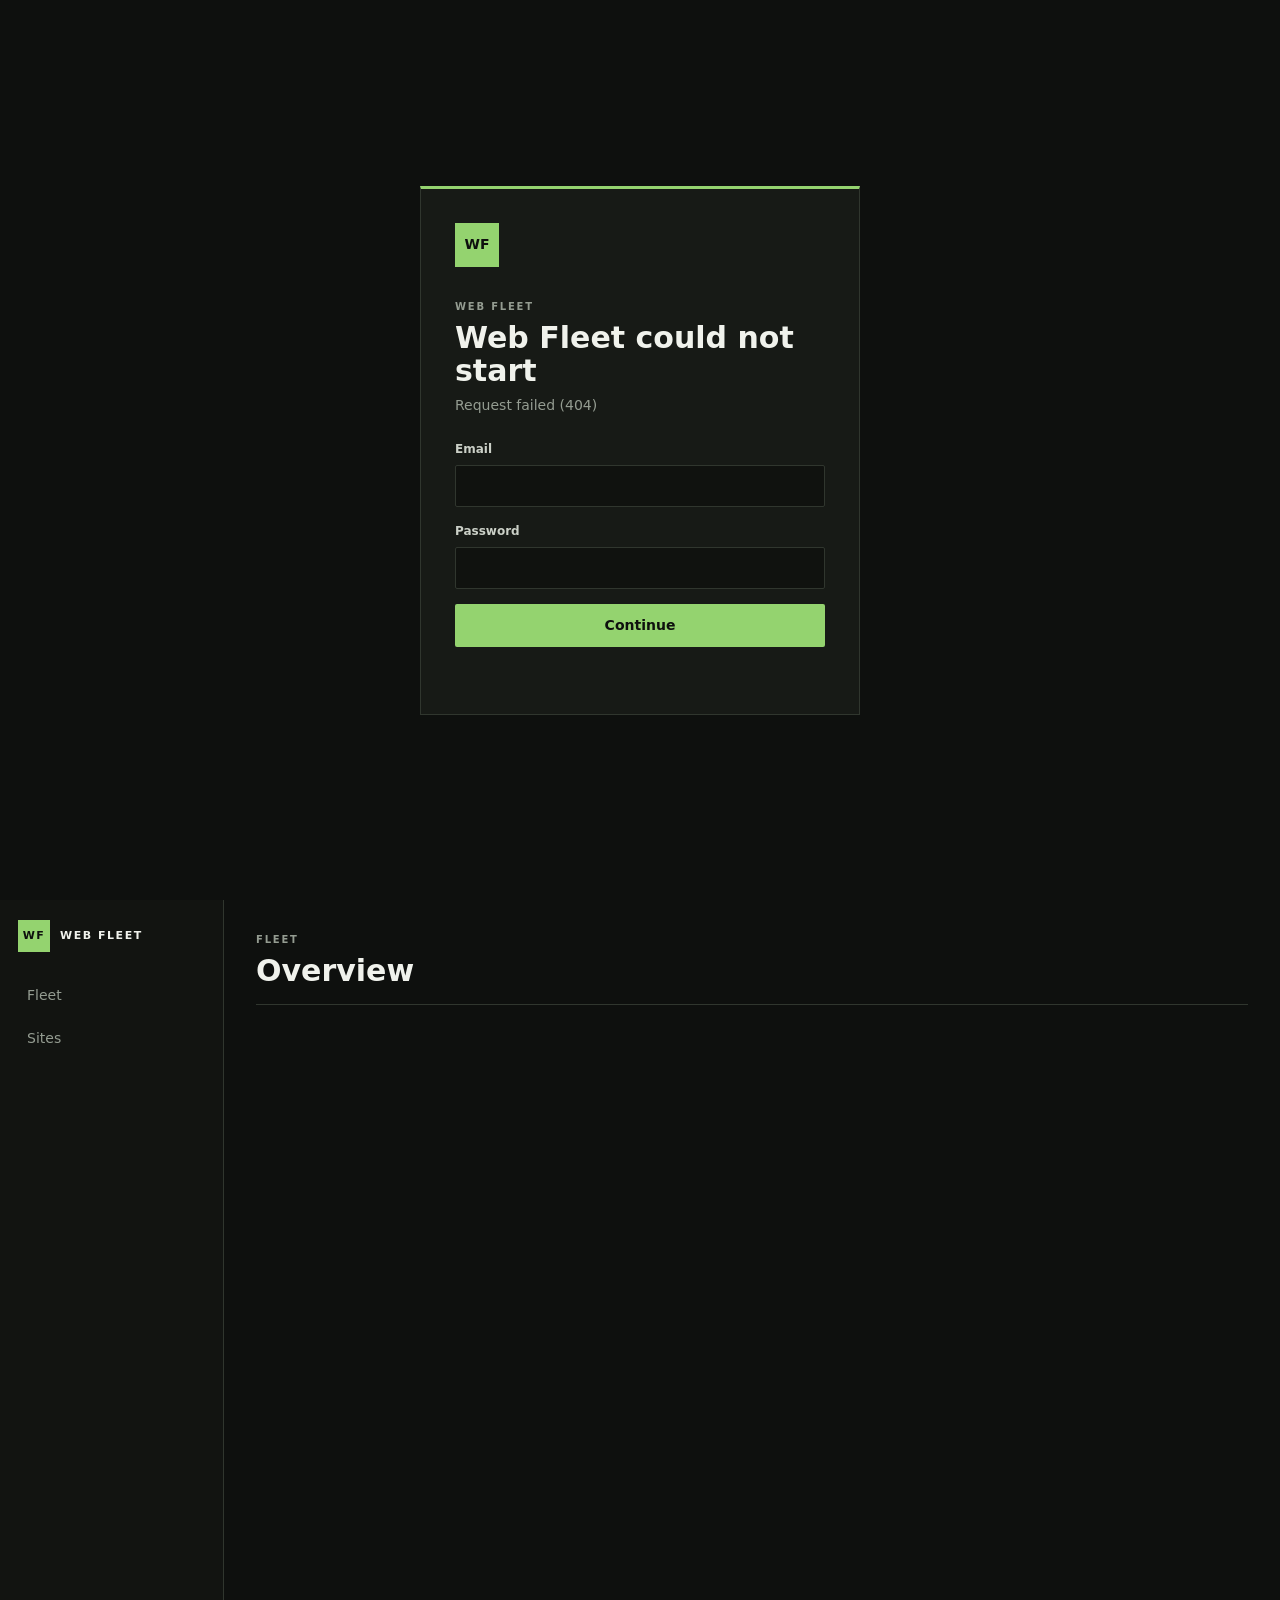
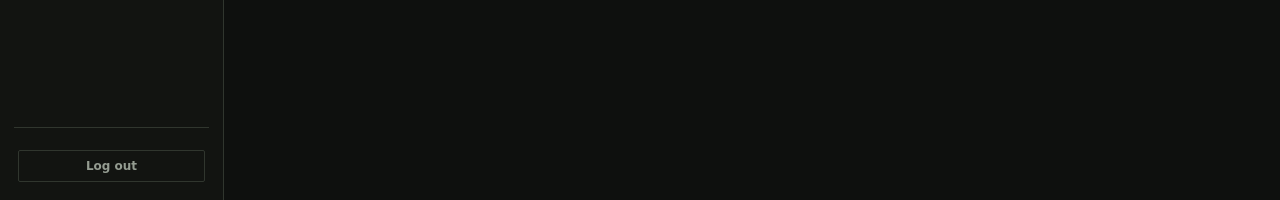
==== public/index.html @ 937bd251 "CP30 Campaign 8: commit regenerated app frontend (a11y pass) from Nift output" ====
<!doctype html>
<html lang="en">
	<head>
		<meta charset="utf-8">
		<meta name="viewport" content="width=device-width,initial-scale=1">
		<meta name="color-scheme" content="dark">
		<title>Web Fleet</title>
		<link rel="stylesheet" href="assets/css/style.css">
		<script src="assets/js/database-setup-state.js"></script>
		<script defer src="assets/js/script.js"></script>
	</head>
	<body>
<div id="app">
  <main class="auth-stage" id="auth-stage">
    <section class="auth-panel"><div class="brand-mark">WF</div><span class="eyebrow">WEB FLEET</span><h1 id="auth-title">Loading…</h1><p id="auth-copy">Checking local installation state.</p>
<div id="database-setup" hidden>
  <fieldset class="database-choice"><legend>Database</legend><label><input type="radio" name="database" value="sqlite" checked> <span><strong>SQLite</strong><small>Simplest self-hosted setup. No database server required.</small></span></label><label><input type="radio" name="database" value="postgres"> <span><strong>PostgreSQL</strong><small>Use an existing PostgreSQL database.</small></span></label></fieldset>
  <div id="postgres-setup" hidden><label>PostgreSQL URL<input id="postgres-url" type="password" autocomplete="off" placeholder="postgres://webfleet:password@db:5432/webfleet"></label><button id="postgres-apply" type="button" disabled>Test and use PostgreSQL</button></div>
  <div id="database-result" class="restart-notice" hidden></div>
</div>
<form id="auth-form" hidden><label>Email<input id="email" type="email" autocomplete="username" required></label><label>Password<input id="password" type="password" autocomplete="current-password" minlength="7" required></label><button type="submit" id="auth-submit">Continue</button><p class="form-error" id="auth-error" role="alert"></p></form></section>
  </main>
  <div id="dashboard" class="dashboard" hidden>
    <button id="mobile-nav" class="mobile-nav" aria-expanded="false" aria-controls="primary-rail">Menu</button><aside class="rail" id="primary-rail">
      <a class="brand" href="#/fleet"><span class="brand-mark small">WF</span><span>WEB FLEET</span></a>
      <nav><a href="#/fleet" data-nav="fleet">Fleet</a><a href="#/sites" data-nav="sites">Sites</a></nav>
      <div class="rail-foot"><span id="user-email"></span><button class="text-button" id="logout">Log out</button></div>
    </aside>
    <main class="workspace" id="workspace" tabindex="-1">
      <header class="workspace-head"><div><span class="eyebrow" id="view-kicker">FLEET</span><h1 id="view-title">Overview</h1></div><div class="head-actions" id="head-actions"></div></header>
      <div id="flash" class="flash" role="status" aria-live="polite" hidden></div>
      <section id="view"></section>
    </main>
  </div>
  <dialog id="site-dialog"><form method="dialog" id="site-form" class="dialog-form"><div class="dialog-head"><div><span class="eyebrow">SITE</span><h2>Add website</h2></div><button value="cancel" class="icon-button" aria-label="Close">×</button></div><label>Name<input id="site-name" required maxlength="120"></label><label>Primary URL<input id="site-url" type="url" placeholder="https://example.com" required></label><label>Group<select id="site-group"><option value="0">No group</option></select></label><div class="dialog-actions"><button type="button" class="secondary" id="new-group">New group</button><button type="submit">Save website</button></div><p class="form-error" id="site-error"></p></form></dialog>
  <dialog id="group-dialog"><form method="dialog" id="group-form" class="dialog-form compact"><div class="dialog-head"><div><span class="eyebrow">GROUP</span><h2>Create group</h2></div><button value="cancel" class="icon-button" aria-label="Close">×</button></div><label>Name<input id="group-name" required maxlength="80"></label><div class="dialog-actions"><button type="submit">Create group</button></div><p class="form-error" id="group-error"></p></form></dialog>
</div>
	</body>
</html>
---- public/assets/css/style.css ----
:root{color-scheme:dark;--bg:#0e100e;--rail:#121411;--panel:#171a16;--panel2:#1c201b;--panel3:#232821;--line:#30362e;--line2:#424a3f;--text:#f0f2ec;--muted:#949c91;--accent:#94d36f;--accent-dim:#25341f;--warn:#d7b96b;--bad:#d77a6f;--good:#91ca72}*{box-sizing:border-box}html,body{min-height:100%}body{margin:0;background:var(--bg);color:var(--text);font:14px/1.5 Inter,ui-sans-serif,system-ui,sans-serif}button,input,select{font:inherit}.auth-stage{min-height:100vh;display:grid;place-items:center;padding:24px;background:#0e100e}.auth-panel{width:min(440px,100%);border:1px solid var(--line);border-top:3px solid var(--accent);background:var(--panel);padding:34px}.brand-mark{width:44px;height:44px;display:grid;place-items:center;background:var(--accent);color:#0e100e;font-weight:900;margin-bottom:28px}.brand-mark.small{width:32px;height:32px;margin:0;font-size:11px}.eyebrow{font-size:10px;letter-spacing:.18em;color:var(--muted);font-weight:700}h1,h2,h3,p{margin-top:0}h1{font-size:30px;line-height:1.1;margin:5px 0 8px}h2{font-size:19px;margin:4px 0}.auth-panel>p{color:var(--muted);margin-bottom:24px}.auth-panel form,.dialog-form{display:grid;gap:15px}label{display:grid;gap:7px;color:#cbd0c7;font-size:12px;font-weight:600}input,select{width:100%;background:#10120f;color:var(--text);border:1px solid var(--line);padding:11px 12px;outline:none;border-radius:2px}input:focus,select:focus{border-color:var(--accent)}button{border:0;background:var(--accent);color:#0e100e;font-weight:800;padding:11px 14px;cursor:pointer;border-radius:2px}button:hover{filter:brightness(1.05)}.secondary,.text-button,.icon-button{background:transparent;color:var(--text);border:1px solid var(--line)}.text-button{padding:6px 8px;color:var(--muted)}.icon-button{padding:5px 10px;font-size:20px}.form-error{min-height:18px;color:var(--bad);font-size:12px;margin:0}.dashboard{min-height:100vh;display:grid;grid-template-columns:224px minmax(0,1fr)}.rail{position:sticky;top:0;height:100vh;background:var(--rail);border-right:1px solid var(--line);padding:18px 14px;display:flex;flex-direction:column}.brand{display:flex;align-items:center;gap:10px;color:var(--text);text-decoration:none;font-size:11px;font-weight:900;letter-spacing:.14em;padding:2px 4px 24px}.rail nav{display:grid;gap:4px}.rail nav a{color:var(--muted);text-decoration:none;padding:9px 11px;border-left:2px solid transparent}.rail nav a:hover{background:var(--panel);color:var(--text)}.rail nav a.active{background:var(--panel2);color:var(--text);border-left-color:var(--accent)}.rail-foot{margin-top:auto;padding:14px 4px 0;border-top:1px solid var(--line);display:grid;gap:8px;color:var(--muted);font-size:12px}.workspace{min-width:0;padding:28px 32px 56px}.workspace-head{display:flex;justify-content:space-between;align-items:end;gap:16px;margin-bottom:22px;padding-bottom:17px;border-bottom:1px solid var(--line)}.workspace-head h1{margin-bottom:0}.head-actions{display:flex;gap:8px;align-items:center}.flash{margin:-6px 0 18px;padding:10px 12px;border:1px solid var(--line);background:var(--panel2);color:var(--muted)}.metric-strip{display:grid;grid-template-columns:repeat(4,minmax(0,1fr));border:1px solid var(--line);background:var(--line);gap:1px}.metric{background:var(--panel);padding:18px}.metric span{display:block;color:var(--muted);font-size:11px;text-transform:uppercase;letter-spacing:.08em}.metric strong{display:block;font:650 28px/1.2 ui-monospace,SFMono-Regular,monospace;margin:7px 0 2px}.metric small{color:var(--muted)}.section{margin-top:22px;border:1px solid var(--line);background:var(--panel)}.section-head{padding:15px 17px;border-bottom:1px solid var(--line);display:flex;justify-content:space-between;align-items:center;gap:12px}.section-head h2{margin:0;font-size:15px}.empty{padding:48px 20px;text-align:center;color:var(--muted)}.filters{display:grid;grid-template-columns:minmax(180px,1fr) 220px auto;gap:8px;margin-bottom:14px}.site-table{width:100%;border-collapse:collapse}.site-table th,.site-table td{text-align:left;padding:12px 14px;border-bottom:1px solid var(--line);vertical-align:middle}.site-table th{color:var(--muted);font-size:10px;letter-spacing:.1em;text-transform:uppercase;background:#141713}.site-table tr:last-child td{border-bottom:0}.site-table a{color:var(--text);font-weight:700;text-decoration:none}.site-table a:hover{color:var(--accent)}.muted{color:var(--muted)}.chip{display:inline-flex;align-items:center;border:1px solid var(--line);padding:3px 7px;font-size:11px;color:var(--muted);background:var(--panel2)}.pagination{display:flex;justify-content:space-between;align-items:center;gap:12px;padding:12px 14px;border-top:1px solid var(--line);color:var(--muted)}.page-jump{display:flex;align-items:center;gap:7px}.page-jump input{width:64px;padding:7px}.page-buttons{display:flex;gap:6px}.page-buttons button{padding:8px 10px}.page-buttons button:disabled{opacity:.35;cursor:not-allowed}.detail-grid{display:grid;grid-template-columns:minmax(0,1.5fr) minmax(280px,.7fr);gap:18px}.fact-list{display:grid}.fact{display:grid;grid-template-columns:150px 1fr;gap:18px;padding:11px 0;border-bottom:1px solid var(--line)}.fact:last-child{border-bottom:0}.fact span:first-child{color:var(--muted)}dialog{width:min(560px,calc(100% - 32px));border:1px solid var(--line2);background:var(--panel);color:var(--text);padding:0}dialog::backdrop{background:#060706cc}.dialog-form{padding:22px}.dialog-form.compact{width:min(440px,100%)}.dialog-head{display:flex;justify-content:space-between;align-items:start}.dialog-actions{display:flex;justify-content:flex-end;gap:8px}.status-placeholder{color:var(--muted);font-style:italic}.group-cards{display:grid;grid-template-columns:repeat(auto-fill,minmax(180px,1fr));gap:8px;padding:14px}.group-card{border:1px solid var(--line);background:var(--panel2);padding:14px}.group-card strong{display:block}.group-card span{color:var(--muted);font-size:12px}@media(max-width:850px){.dashboard{grid-template-columns:1fr}.rail{position:static;height:auto;border-right:0;border-bottom:1px solid var(--line);flex-direction:row;align-items:center;gap:10px}.brand{padding:0;margin-right:auto}.rail nav{display:flex}.rail-foot{margin:0;padding:0;border:0;display:flex;align-items:center}.workspace{padding:22px 18px 44px}.metric-strip{grid-template-columns:repeat(2,1fr)}.detail-grid{grid-template-columns:1fr}}@media(max-width:560px){.rail{align-items:flex-start;flex-wrap:wrap}.rail-foot{width:100%;justify-content:space-between}.workspace-head{align-items:flex-start;flex-direction:column}.filters{grid-template-columns:1fr}.metric-strip{grid-template-columns:1fr}.site-table th:nth-child(3),.site-table td:nth-child(3){display:none}.pagination{align-items:flex-start;flex-direction:column}.fact{grid-template-columns:1fr;gap:3px}}
.health-healthy{color:var(--good);border-color:#48623e}.health-degraded,.health-warning{color:var(--warn);border-color:#665936}.health-down{color:var(--bad);border-color:#6a3d37}.health-unknown{color:var(--muted)}

/* CP10 fleet/crawl surfaces */
.fleet-columns{display:grid;grid-template-columns:minmax(0,1.05fr) minmax(0,.95fr);gap:14px;margin-bottom:14px}.regression-list{display:grid}.regression-row{display:flex;align-items:center;justify-content:space-between;gap:18px;padding:13px 16px;border-top:1px solid var(--border);color:var(--text);text-decoration:none}.regression-row:first-child{border-top:0}.regression-row:hover{background:var(--surface-hover)}.regression-row>span:first-child{min-width:0}.regression-row strong,.regression-row small{display:block}.regression-row small{margin-top:3px;color:var(--muted);overflow:hidden;text-overflow:ellipsis}.regression-row>span:last-child{white-space:nowrap;color:var(--muted);font-size:.84rem}.regression-row b{color:var(--text)}.section-body{padding:16px}.section-body.compact{padding-top:0;padding-bottom:0}.crawl-summary{display:grid;grid-template-columns:repeat(4,minmax(0,1fr));border-bottom:1px solid var(--border)}.crawl-summary>div{padding:16px;border-right:1px solid var(--border)}.crawl-summary>div:last-child{border-right:0}.crawl-summary strong,.crawl-summary span{display:block}.crawl-summary strong{font-size:1.45rem}.crawl-summary span{margin-top:3px;color:var(--muted);font-size:.76rem;text-transform:uppercase;letter-spacing:.08em}.broken-list{padding:0 16px}.crawl-meta{padding:11px 16px;border-top:1px solid var(--border);color:var(--muted);font-size:.8rem}.inline-empty{border-top:0}
@media(max-width:900px){.fleet-columns{grid-template-columns:1fr}.crawl-summary{grid-template-columns:repeat(2,minmax(0,1fr))}.crawl-summary>div:nth-child(2){border-right:0}.crawl-summary>div:nth-child(-n+2){border-bottom:1px solid var(--border)}}

.inline-toggle{display:inline-flex;align-items:center;gap:.45rem;font-size:.8rem;color:var(--muted)}.inline-toggle input{width:auto}.section-head>div{display:flex;align-items:center;gap:.65rem;flex-wrap:wrap}

.database-choice{border:1px solid var(--line);padding:1rem;margin:1rem 0}.database-choice label{display:flex;gap:.7rem;padding:.7rem 0}.database-choice small{display:block;color:var(--muted);margin-top:.2rem}.database-choice input{width:auto}.restart-notice{border:2px solid var(--accent);padding:1rem;margin-top:1rem}.restart-notice strong,.restart-notice span{display:block}.restart-notice span{margin-top:.45rem;color:var(--muted)}
#postgres-apply:disabled,#postgres-apply:disabled:hover,#postgres-apply:disabled:focus{opacity:.38;cursor:not-allowed;background:var(--surface-2);border-color:var(--line);color:var(--muted);transform:none}
#postgres-apply:not(:disabled):hover{opacity:1}

.mobile-nav{display:none;position:fixed;z-index:30;top:.7rem;left:.7rem}.workspace{min-width:0;overflow-x:hidden}.site-table{overflow-x:auto}
@media(max-width:799px){.mobile-nav{display:block}.rail{position:fixed;inset:0;z-index:25;width:100%;transform:translateX(-105%);transition:transform .16s ease}.rail.mobile-open{transform:none}.workspace{margin-left:0;padding-top:4rem}.metric-strip,.fleet-columns{grid-template-columns:1fr!important}.filter-row{display:grid;grid-template-columns:1fr}.section{max-width:100%}}
:focus-visible{outline:2px solid var(--accent);outline-offset:3px}
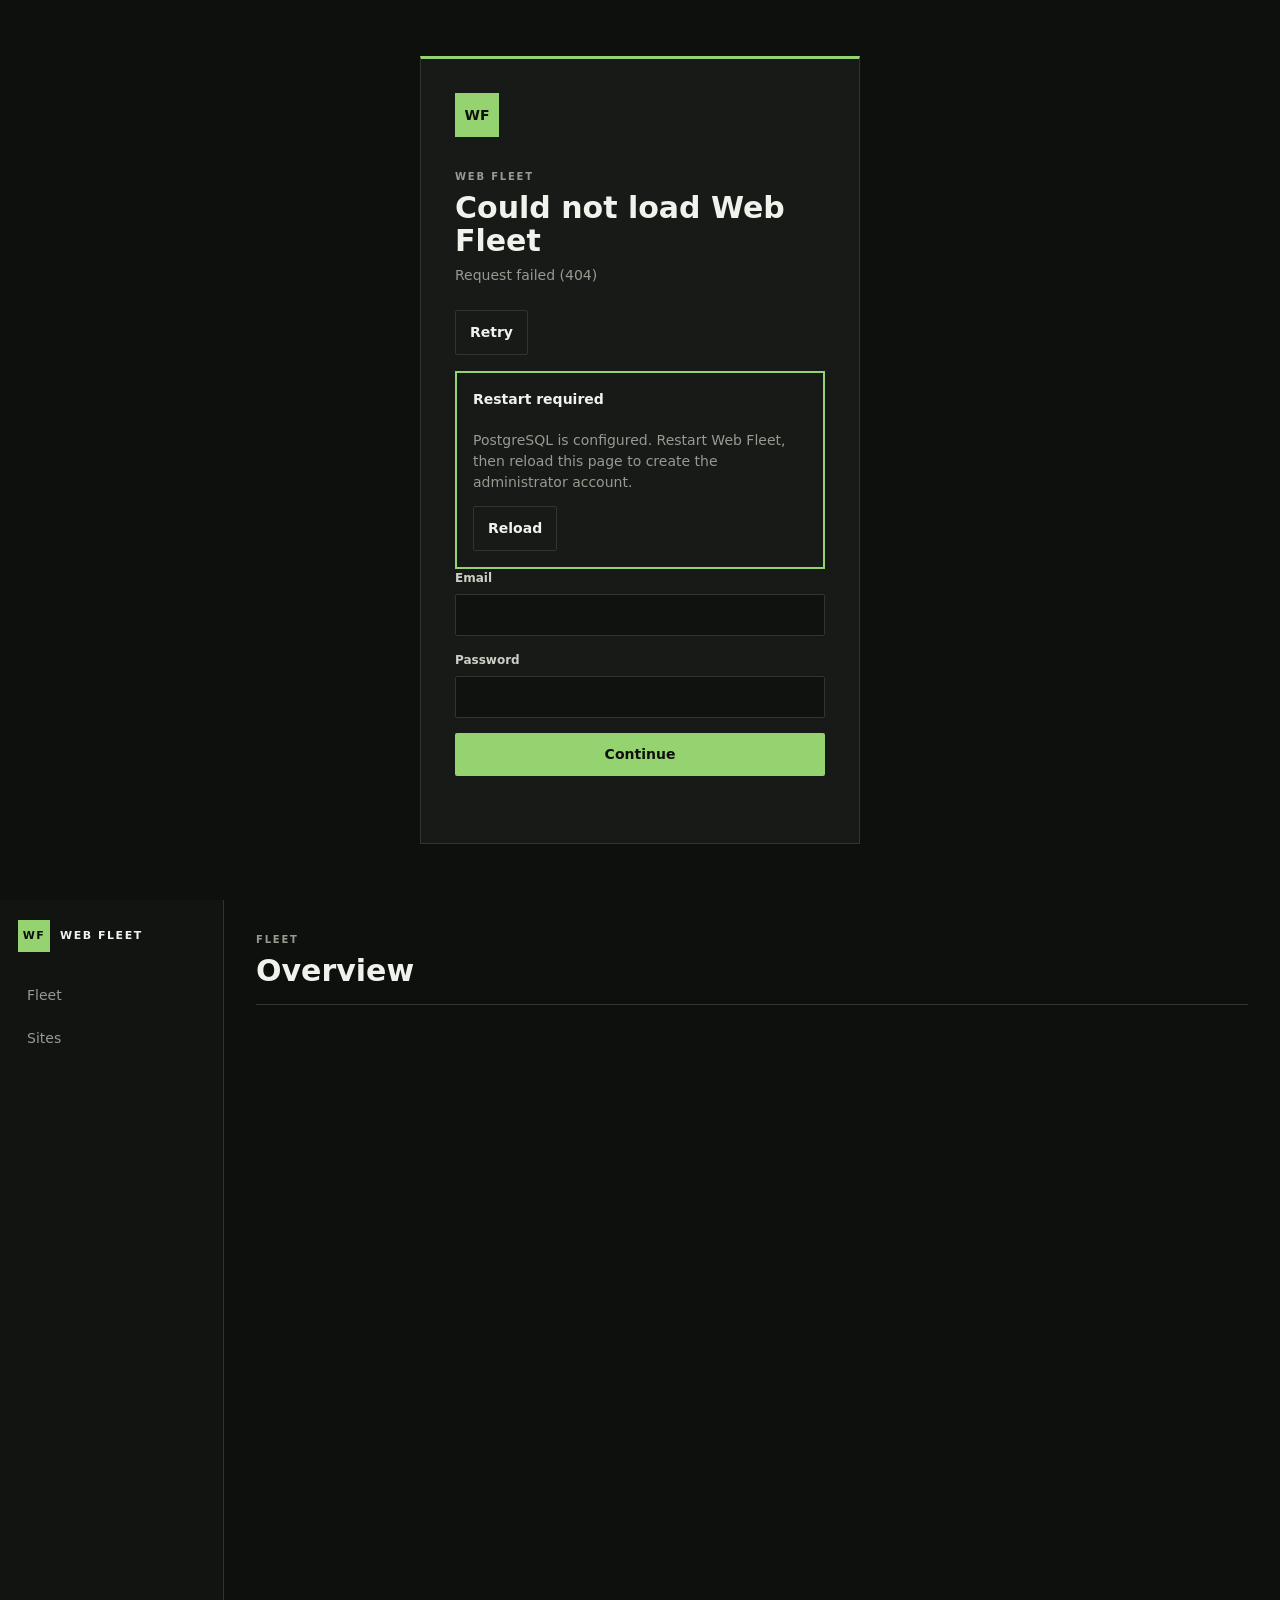
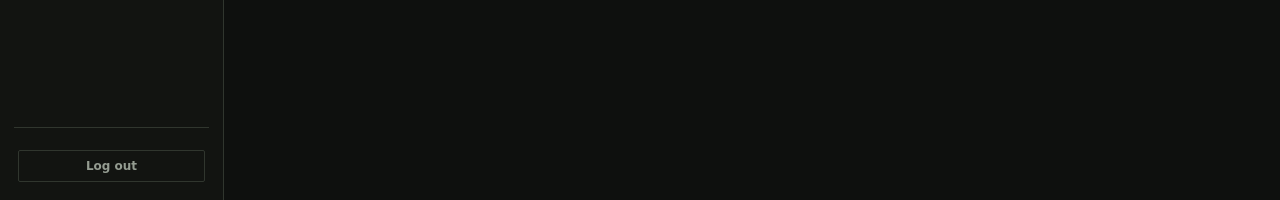
==== commit 6a38b232: "CP30 first-run/auth rebuild (owner dogfood): two-stage setup flow (database -> administrator), autom" ====
--- a/public/index.html
+++ b/public/index.html
@@ -13,12 +13,15 @@
 <div id="app">
   <main class="auth-stage" id="auth-stage">
     <section class="auth-panel"><div class="brand-mark">WF</div><span class="eyebrow">WEB FLEET</span><h1 id="auth-title">Loading…</h1><p id="auth-copy">Checking local installation state.</p>
-<div id="database-setup" hidden>
-  <fieldset class="database-choice"><legend>Database</legend><label><input type="radio" name="database" value="sqlite" checked> <span><strong>SQLite</strong><small>Simplest self-hosted setup. No database server required.</small></span></label><label><input type="radio" name="database" value="postgres"> <span><strong>PostgreSQL</strong><small>Use an existing PostgreSQL database.</small></span></label></fieldset>
-  <div id="postgres-setup" hidden><label>PostgreSQL URL<input id="postgres-url" type="password" autocomplete="off" placeholder="postgres://webfleet:password@db:5432/webfleet"></label><button id="postgres-apply" type="button" disabled>Test and use PostgreSQL</button></div>
-  <div id="database-result" class="restart-notice" hidden></div>
-</div>
-<form id="auth-form" hidden><label>Email<input id="email" type="email" autocomplete="username" required></label><label>Password<input id="password" type="password" autocomplete="current-password" minlength="7" required></label><button type="submit" id="auth-submit">Continue</button><p class="form-error" id="auth-error" role="alert"></p></form></section>
+    <div id="boot-error" class="boot-error" hidden><button type="button" class="secondary" id="boot-retry">Retry</button></div>
+    <div id="database-stage" hidden>
+      <fieldset class="database-choice"><legend>Choose your database</legend><label class="db-option"><input type="radio" name="database" value="sqlite" checked> <span><strong>SQLite</strong><small>Simplest self-hosted setup. No database server required.</small></span></label><label class="db-option"><input type="radio" name="database" value="postgres"> <span><strong>PostgreSQL</strong><small>Use an existing PostgreSQL database.</small></span></label></fieldset>
+      <div id="postgres-setup" hidden><label>PostgreSQL URL<input id="postgres-url" type="password" autocomplete="off" placeholder="postgres://webfleet:password@db:5432/webfleet"></label></div>
+      <div class="db-actions"><button type="button" id="db-action">Continue</button></div>
+      <p class="form-error" id="db-error" role="alert"></p>
+    </div>
+    <div id="restart-stage" class="restart-notice" hidden><strong>Restart required</strong><span>PostgreSQL is configured. Restart Web Fleet, then reload this page to create the administrator account.</span><button type="button" class="secondary" id="db-reload">Reload</button></div>
+    <form id="auth-form" hidden><label>Email<input id="email" type="email" autocomplete="username" required></label><label>Password<input id="password" type="password" autocomplete="current-password" minlength="7" required></label><button type="submit" id="auth-submit">Continue</button><p class="form-error" id="auth-error" role="alert"></p></form></section>
   </main>
   <div id="dashboard" class="dashboard" hidden>
     <button id="mobile-nav" class="mobile-nav" aria-expanded="false" aria-controls="primary-rail">Menu</button><aside class="rail" id="primary-rail">
--- a/public/assets/css/style.css
+++ b/public/assets/css/style.css
@@ -14,3 +14,4 @@
 .mobile-nav{display:none;position:fixed;z-index:30;top:.7rem;left:.7rem}.workspace{min-width:0;overflow-x:hidden}.site-table{overflow-x:auto}
 @media(max-width:799px){.mobile-nav{display:block}.rail{position:fixed;inset:0;z-index:25;width:100%;transform:translateX(-105%);transition:transform .16s ease}.rail.mobile-open{transform:none}.workspace{margin-left:0;padding-top:4rem}.metric-strip,.fleet-columns{grid-template-columns:1fr!important}.filter-row{display:grid;grid-template-columns:1fr}.section{max-width:100%}}
 :focus-visible{outline:2px solid var(--accent);outline-offset:3px}
+.database-choice{border:1px solid var(--line);padding:1rem;margin:0 0 1rem}.database-choice legend{color:var(--muted);font-size:11px;letter-spacing:.08em;text-transform:uppercase;padding:0 .4rem}.db-option{display:flex;gap:.7rem;padding:.7rem 0;cursor:pointer}.db-option input{width:auto}.db-option small{display:block;color:var(--muted);margin-top:.2rem}#postgres-setup{margin-bottom:1rem}#postgres-setup label{display:grid;gap:7px}#postgres-setup input{width:100%}.db-actions{display:grid;justify-items:start;margin-top:1rem}#db-action{min-width:11rem}.restart-notice{display:grid;gap:.8rem;border:2px solid var(--accent);padding:1rem;margin-top:1rem}.restart-notice strong,.restart-notice span{display:block}.restart-notice .secondary{justify-self:start}.boot-error{display:grid;gap:.8rem;margin-top:1rem}.boot-error .secondary{justify-self:start}button:disabled{opacity:.35;cursor:not-allowed;filter:none}
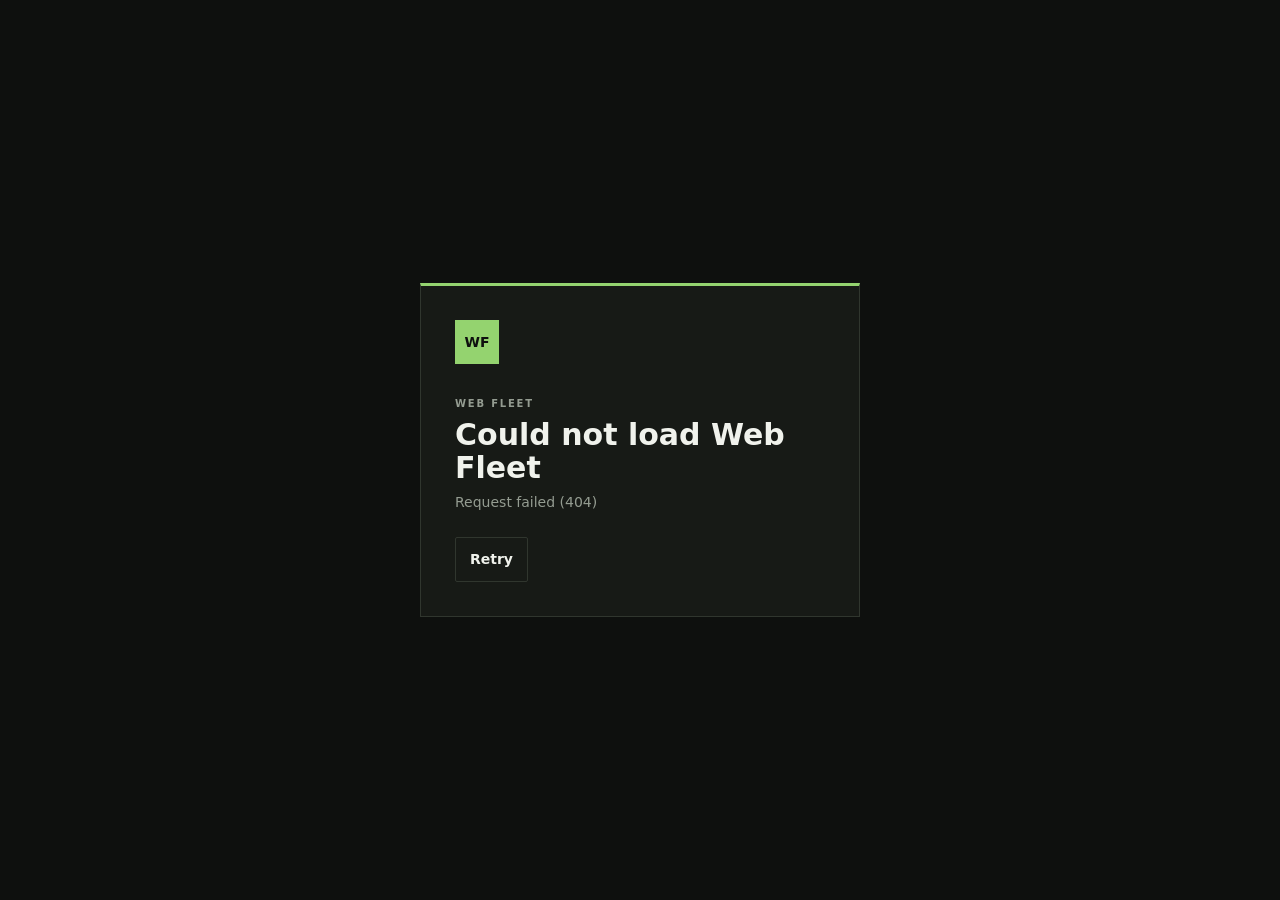
==== commit 58a631a2: "CP30 crawler site inventory + site-lifecycle/UI dogfood fixes: distinct HTML page sets (crawled/disc" ====
--- a/public/index.html
+++ b/public/index.html
@@ -35,7 +35,7 @@
       <section id="view"></section>
     </main>
   </div>
-  <dialog id="site-dialog"><form method="dialog" id="site-form" class="dialog-form"><div class="dialog-head"><div><span class="eyebrow">SITE</span><h2>Add website</h2></div><button value="cancel" class="icon-button" aria-label="Close">×</button></div><label>Name<input id="site-name" required maxlength="120"></label><label>Primary URL<input id="site-url" type="url" placeholder="https://example.com" required></label><label>Group<select id="site-group"><option value="0">No group</option></select></label><div class="dialog-actions"><button type="button" class="secondary" id="new-group">New group</button><button type="submit">Save website</button></div><p class="form-error" id="site-error"></p></form></dialog>
+  <dialog id="site-dialog"><form method="dialog" id="site-form" class="dialog-form"><div class="dialog-head"><div><span class="eyebrow">SITE</span><h2>Add website</h2></div><button value="cancel" class="icon-button" aria-label="Close">×</button></div><label>Name<input id="site-name" required maxlength="120"></label><label>Primary URL<input id="site-url" type="url" placeholder="https://example.com" required></label><label>Group<select id="site-group"><option value="0">No group</option></select></label><div class="dialog-actions"><button type="button" class="secondary" id="new-group">New group</button><button type="submit">Save website</button></div><p class="form-error" id="site-error"></p><div id="site-delete" class="dialog-delete" hidden><div class="dialog-head"><h2>Delete site</h2></div><p class="muted">Permanently delete this site and all of its history. This cannot be undone. Type the site name to confirm.</p><label>Type <strong id="delete-site-name"></strong> to confirm<input id="delete-confirm" autocomplete="off"></label><div class="dialog-actions"><button type="button" class="danger" id="delete-site-btn" disabled>Delete site</button></div></div></form></dialog>
   <dialog id="group-dialog"><form method="dialog" id="group-form" class="dialog-form compact"><div class="dialog-head"><div><span class="eyebrow">GROUP</span><h2>Create group</h2></div><button value="cancel" class="icon-button" aria-label="Close">×</button></div><label>Name<input id="group-name" required maxlength="80"></label><div class="dialog-actions"><button type="submit">Create group</button></div><p class="form-error" id="group-error"></p></form></dialog>
 </div>
 	</body>
--- a/public/assets/css/style.css
+++ b/public/assets/css/style.css
@@ -1,8 +1,8 @@
-:root{color-scheme:dark;--bg:#0e100e;--rail:#121411;--panel:#171a16;--panel2:#1c201b;--panel3:#232821;--line:#30362e;--line2:#424a3f;--text:#f0f2ec;--muted:#949c91;--accent:#94d36f;--accent-dim:#25341f;--warn:#d7b96b;--bad:#d77a6f;--good:#91ca72}*{box-sizing:border-box}html,body{min-height:100%}body{margin:0;background:var(--bg);color:var(--text);font:14px/1.5 Inter,ui-sans-serif,system-ui,sans-serif}button,input,select{font:inherit}.auth-stage{min-height:100vh;display:grid;place-items:center;padding:24px;background:#0e100e}.auth-panel{width:min(440px,100%);border:1px solid var(--line);border-top:3px solid var(--accent);background:var(--panel);padding:34px}.brand-mark{width:44px;height:44px;display:grid;place-items:center;background:var(--accent);color:#0e100e;font-weight:900;margin-bottom:28px}.brand-mark.small{width:32px;height:32px;margin:0;font-size:11px}.eyebrow{font-size:10px;letter-spacing:.18em;color:var(--muted);font-weight:700}h1,h2,h3,p{margin-top:0}h1{font-size:30px;line-height:1.1;margin:5px 0 8px}h2{font-size:19px;margin:4px 0}.auth-panel>p{color:var(--muted);margin-bottom:24px}.auth-panel form,.dialog-form{display:grid;gap:15px}label{display:grid;gap:7px;color:#cbd0c7;font-size:12px;font-weight:600}input,select{width:100%;background:#10120f;color:var(--text);border:1px solid var(--line);padding:11px 12px;outline:none;border-radius:2px}input:focus,select:focus{border-color:var(--accent)}button{border:0;background:var(--accent);color:#0e100e;font-weight:800;padding:11px 14px;cursor:pointer;border-radius:2px}button:hover{filter:brightness(1.05)}.secondary,.text-button,.icon-button{background:transparent;color:var(--text);border:1px solid var(--line)}.text-button{padding:6px 8px;color:var(--muted)}.icon-button{padding:5px 10px;font-size:20px}.form-error{min-height:18px;color:var(--bad);font-size:12px;margin:0}.dashboard{min-height:100vh;display:grid;grid-template-columns:224px minmax(0,1fr)}.rail{position:sticky;top:0;height:100vh;background:var(--rail);border-right:1px solid var(--line);padding:18px 14px;display:flex;flex-direction:column}.brand{display:flex;align-items:center;gap:10px;color:var(--text);text-decoration:none;font-size:11px;font-weight:900;letter-spacing:.14em;padding:2px 4px 24px}.rail nav{display:grid;gap:4px}.rail nav a{color:var(--muted);text-decoration:none;padding:9px 11px;border-left:2px solid transparent}.rail nav a:hover{background:var(--panel);color:var(--text)}.rail nav a.active{background:var(--panel2);color:var(--text);border-left-color:var(--accent)}.rail-foot{margin-top:auto;padding:14px 4px 0;border-top:1px solid var(--line);display:grid;gap:8px;color:var(--muted);font-size:12px}.workspace{min-width:0;padding:28px 32px 56px}.workspace-head{display:flex;justify-content:space-between;align-items:end;gap:16px;margin-bottom:22px;padding-bottom:17px;border-bottom:1px solid var(--line)}.workspace-head h1{margin-bottom:0}.head-actions{display:flex;gap:8px;align-items:center}.flash{margin:-6px 0 18px;padding:10px 12px;border:1px solid var(--line);background:var(--panel2);color:var(--muted)}.metric-strip{display:grid;grid-template-columns:repeat(4,minmax(0,1fr));border:1px solid var(--line);background:var(--line);gap:1px}.metric{background:var(--panel);padding:18px}.metric span{display:block;color:var(--muted);font-size:11px;text-transform:uppercase;letter-spacing:.08em}.metric strong{display:block;font:650 28px/1.2 ui-monospace,SFMono-Regular,monospace;margin:7px 0 2px}.metric small{color:var(--muted)}.section{margin-top:22px;border:1px solid var(--line);background:var(--panel)}.section-head{padding:15px 17px;border-bottom:1px solid var(--line);display:flex;justify-content:space-between;align-items:center;gap:12px}.section-head h2{margin:0;font-size:15px}.empty{padding:48px 20px;text-align:center;color:var(--muted)}.filters{display:grid;grid-template-columns:minmax(180px,1fr) 220px auto;gap:8px;margin-bottom:14px}.site-table{width:100%;border-collapse:collapse}.site-table th,.site-table td{text-align:left;padding:12px 14px;border-bottom:1px solid var(--line);vertical-align:middle}.site-table th{color:var(--muted);font-size:10px;letter-spacing:.1em;text-transform:uppercase;background:#141713}.site-table tr:last-child td{border-bottom:0}.site-table a{color:var(--text);font-weight:700;text-decoration:none}.site-table a:hover{color:var(--accent)}.muted{color:var(--muted)}.chip{display:inline-flex;align-items:center;border:1px solid var(--line);padding:3px 7px;font-size:11px;color:var(--muted);background:var(--panel2)}.pagination{display:flex;justify-content:space-between;align-items:center;gap:12px;padding:12px 14px;border-top:1px solid var(--line);color:var(--muted)}.page-jump{display:flex;align-items:center;gap:7px}.page-jump input{width:64px;padding:7px}.page-buttons{display:flex;gap:6px}.page-buttons button{padding:8px 10px}.page-buttons button:disabled{opacity:.35;cursor:not-allowed}.detail-grid{display:grid;grid-template-columns:minmax(0,1.5fr) minmax(280px,.7fr);gap:18px}.fact-list{display:grid}.fact{display:grid;grid-template-columns:150px 1fr;gap:18px;padding:11px 0;border-bottom:1px solid var(--line)}.fact:last-child{border-bottom:0}.fact span:first-child{color:var(--muted)}dialog{width:min(560px,calc(100% - 32px));border:1px solid var(--line2);background:var(--panel);color:var(--text);padding:0}dialog::backdrop{background:#060706cc}.dialog-form{padding:22px}.dialog-form.compact{width:min(440px,100%)}.dialog-head{display:flex;justify-content:space-between;align-items:start}.dialog-actions{display:flex;justify-content:flex-end;gap:8px}.status-placeholder{color:var(--muted);font-style:italic}.group-cards{display:grid;grid-template-columns:repeat(auto-fill,minmax(180px,1fr));gap:8px;padding:14px}.group-card{border:1px solid var(--line);background:var(--panel2);padding:14px}.group-card strong{display:block}.group-card span{color:var(--muted);font-size:12px}@media(max-width:850px){.dashboard{grid-template-columns:1fr}.rail{position:static;height:auto;border-right:0;border-bottom:1px solid var(--line);flex-direction:row;align-items:center;gap:10px}.brand{padding:0;margin-right:auto}.rail nav{display:flex}.rail-foot{margin:0;padding:0;border:0;display:flex;align-items:center}.workspace{padding:22px 18px 44px}.metric-strip{grid-template-columns:repeat(2,1fr)}.detail-grid{grid-template-columns:1fr}}@media(max-width:560px){.rail{align-items:flex-start;flex-wrap:wrap}.rail-foot{width:100%;justify-content:space-between}.workspace-head{align-items:flex-start;flex-direction:column}.filters{grid-template-columns:1fr}.metric-strip{grid-template-columns:1fr}.site-table th:nth-child(3),.site-table td:nth-child(3){display:none}.pagination{align-items:flex-start;flex-direction:column}.fact{grid-template-columns:1fr;gap:3px}}
+[hidden]{display:none!important}:root{color-scheme:dark;--bg:#0e100e;--rail:#121411;--panel:#171a16;--panel2:#1c201b;--panel3:#232821;--line:#30362e;--line2:#424a3f;--text:#f0f2ec;--muted:#949c91;--accent:#94d36f;--accent-dim:#25341f;--warn:#d7b96b;--bad:#d77a6f;--good:#91ca72}*{box-sizing:border-box}html,body{min-height:100%}body{margin:0;background:var(--bg);color:var(--text);font:14px/1.5 Inter,ui-sans-serif,system-ui,sans-serif}button,input,select{font:inherit}.auth-stage{min-height:100vh;display:grid;place-items:center;padding:24px;background:#0e100e}.auth-panel{width:min(440px,100%);border:1px solid var(--line);border-top:3px solid var(--accent);background:var(--panel);padding:34px}.brand-mark{width:44px;height:44px;display:grid;place-items:center;background:var(--accent);color:#0e100e;font-weight:900;margin-bottom:28px}.brand-mark.small{width:32px;height:32px;margin:0;font-size:11px}.eyebrow{font-size:10px;letter-spacing:.18em;color:var(--muted);font-weight:700}h1,h2,h3,p{margin-top:0}h1{font-size:30px;line-height:1.1;margin:5px 0 8px}h2{font-size:19px;margin:4px 0}.auth-panel>p{color:var(--muted);margin-bottom:24px}.auth-panel form,.dialog-form{display:grid;gap:15px}label{display:grid;gap:7px;color:#cbd0c7;font-size:12px;font-weight:600}input,select{width:100%;background:#10120f;color:var(--text);border:1px solid var(--line);padding:11px 12px;outline:none;border-radius:2px}input:focus,select:focus{border-color:var(--accent)}button{border:0;background:var(--accent);color:#0e100e;font-weight:800;padding:11px 14px;cursor:pointer;border-radius:2px}button:hover{filter:brightness(1.05)}.secondary,.text-button,.icon-button{background:transparent;color:var(--text);border:1px solid var(--line)}.text-button{padding:6px 8px;color:var(--muted)}.icon-button{padding:5px 10px;font-size:20px}.form-error{min-height:18px;color:var(--bad);font-size:12px;margin:0}.dashboard{min-height:100vh;display:grid;grid-template-columns:224px minmax(0,1fr)}.rail{position:sticky;top:0;height:100vh;background:var(--rail);border-right:1px solid var(--line);padding:18px 14px;display:flex;flex-direction:column}.brand{display:flex;align-items:center;gap:10px;color:var(--text);text-decoration:none;font-size:11px;font-weight:900;letter-spacing:.14em;padding:2px 4px 24px}.rail nav{display:grid;gap:4px}.rail nav a{color:var(--muted);text-decoration:none;padding:9px 11px;border-left:2px solid transparent}.rail nav a:hover{background:var(--panel);color:var(--text)}.rail nav a.active{background:var(--panel2);color:var(--text);border-left-color:var(--accent)}.rail-foot{margin-top:auto;padding:14px 4px 0;border-top:1px solid var(--line);display:grid;gap:8px;color:var(--muted);font-size:12px}.workspace{min-width:0;padding:28px 32px 56px}.workspace-head{display:flex;justify-content:space-between;align-items:end;gap:16px;margin-bottom:22px;padding-bottom:17px;border-bottom:1px solid var(--line)}.workspace-head h1{margin-bottom:0}.head-actions{display:flex;gap:8px;align-items:center}.flash{margin:-6px 0 18px;padding:10px 12px;border:1px solid var(--line);background:var(--panel2);color:var(--muted)}.metric-strip{display:grid;grid-template-columns:repeat(4,minmax(0,1fr));border:1px solid var(--line);background:var(--line);gap:1px}.metric{background:var(--panel);padding:18px}.metric span{display:block;color:var(--muted);font-size:11px;text-transform:uppercase;letter-spacing:.08em}.metric strong{display:block;font:650 28px/1.2 ui-monospace,SFMono-Regular,monospace;margin:7px 0 2px}.metric small{color:var(--muted)}.section{margin-top:22px;border:1px solid var(--line);background:var(--panel)}.section-head{padding:15px 17px;border-bottom:1px solid var(--line);display:flex;justify-content:space-between;align-items:center;gap:12px}.section-head h2{margin:0;font-size:15px}.empty{padding:48px 20px;text-align:center;color:var(--muted)}.filters{display:grid;grid-template-columns:minmax(180px,1fr) 220px auto;gap:8px;margin-bottom:14px}.site-table{width:100%;border-collapse:collapse}.site-table th,.site-table td{text-align:left;padding:12px 14px;border-bottom:1px solid var(--line);vertical-align:middle}.site-table th{color:var(--muted);font-size:10px;letter-spacing:.1em;text-transform:uppercase;background:#141713}.site-table tr:last-child td{border-bottom:0}.site-table a{color:var(--text);font-weight:700;text-decoration:none}.site-table a:hover{color:var(--accent)}.muted{color:var(--muted)}.chip{display:inline-flex;align-items:center;border:1px solid var(--line);padding:3px 7px;font-size:11px;color:var(--muted);background:var(--panel2)}.pagination{display:flex;justify-content:space-between;align-items:center;gap:12px;padding:12px 14px;border-top:1px solid var(--line);color:var(--muted)}.page-jump{display:flex;align-items:center;gap:7px}.page-jump input{width:64px;padding:7px}.page-buttons{display:flex;gap:6px}.page-buttons button{padding:8px 10px}.page-buttons button:disabled{opacity:.35;cursor:not-allowed}.detail-grid{display:grid;grid-template-columns:minmax(0,1.5fr) minmax(280px,.7fr);gap:18px}.fact-list{display:grid}.fact{display:grid;grid-template-columns:150px 1fr;gap:18px;padding:11px 0;border-bottom:1px solid var(--line)}.fact:last-child{border-bottom:0}.fact span:first-child{color:var(--muted)}dialog{width:min(560px,calc(100% - 32px));border:1px solid var(--line2);background:var(--panel);color:var(--text);padding:0}dialog::backdrop{background:#060706cc}.dialog-form{padding:22px}.dialog-form.compact{width:min(440px,100%)}.dialog-head{display:flex;justify-content:space-between;align-items:start}.dialog-actions{display:flex;justify-content:flex-end;gap:8px}.status-placeholder{color:var(--muted);font-style:italic}.group-cards{display:grid;grid-template-columns:repeat(auto-fill,minmax(180px,1fr));gap:8px;padding:14px}.group-card{border:1px solid var(--line);background:var(--panel2);padding:14px}.group-card strong{display:block}.group-card span{color:var(--muted);font-size:12px}@media(max-width:850px){.dashboard{grid-template-columns:1fr}.rail{position:static;height:auto;border-right:0;border-bottom:1px solid var(--line);flex-direction:row;align-items:center;gap:10px}.brand{padding:0;margin-right:auto}.rail nav{display:flex}.rail-foot{margin:0;padding:0;border:0;display:flex;align-items:center}.workspace{padding:22px 18px 44px}.metric-strip{grid-template-columns:repeat(2,1fr)}.detail-grid{grid-template-columns:1fr}}@media(max-width:560px){.rail{align-items:flex-start;flex-wrap:wrap}.rail-foot{width:100%;justify-content:space-between}.workspace-head{align-items:flex-start;flex-direction:column}.filters{grid-template-columns:1fr}.metric-strip{grid-template-columns:1fr}.site-table th:nth-child(3),.site-table td:nth-child(3){display:none}.pagination{align-items:flex-start;flex-direction:column}.fact{grid-template-columns:1fr;gap:3px}}
 .health-healthy{color:var(--good);border-color:#48623e}.health-degraded,.health-warning{color:var(--warn);border-color:#665936}.health-down{color:var(--bad);border-color:#6a3d37}.health-unknown{color:var(--muted)}
 
 /* CP10 fleet/crawl surfaces */
-.fleet-columns{display:grid;grid-template-columns:minmax(0,1.05fr) minmax(0,.95fr);gap:14px;margin-bottom:14px}.regression-list{display:grid}.regression-row{display:flex;align-items:center;justify-content:space-between;gap:18px;padding:13px 16px;border-top:1px solid var(--border);color:var(--text);text-decoration:none}.regression-row:first-child{border-top:0}.regression-row:hover{background:var(--surface-hover)}.regression-row>span:first-child{min-width:0}.regression-row strong,.regression-row small{display:block}.regression-row small{margin-top:3px;color:var(--muted);overflow:hidden;text-overflow:ellipsis}.regression-row>span:last-child{white-space:nowrap;color:var(--muted);font-size:.84rem}.regression-row b{color:var(--text)}.section-body{padding:16px}.section-body.compact{padding-top:0;padding-bottom:0}.crawl-summary{display:grid;grid-template-columns:repeat(4,minmax(0,1fr));border-bottom:1px solid var(--border)}.crawl-summary>div{padding:16px;border-right:1px solid var(--border)}.crawl-summary>div:last-child{border-right:0}.crawl-summary strong,.crawl-summary span{display:block}.crawl-summary strong{font-size:1.45rem}.crawl-summary span{margin-top:3px;color:var(--muted);font-size:.76rem;text-transform:uppercase;letter-spacing:.08em}.broken-list{padding:0 16px}.crawl-meta{padding:11px 16px;border-top:1px solid var(--border);color:var(--muted);font-size:.8rem}.inline-empty{border-top:0}
+.fleet-columns{display:grid;grid-template-columns:minmax(0,1.05fr) minmax(0,.95fr);gap:14px;margin-bottom:14px}.regression-list{display:grid}.regression-row{display:flex;align-items:center;justify-content:space-between;gap:18px;padding:13px 16px;border-top:1px solid var(--border);color:var(--text);text-decoration:none}.regression-row:first-child{border-top:0}.regression-row:hover{background:var(--surface-hover)}.regression-row>span:first-child{min-width:0}.regression-row strong,.regression-row small{display:block}.regression-row small{margin-top:3px;color:var(--muted);overflow:hidden;text-overflow:ellipsis}.regression-row>span:last-child{white-space:nowrap;color:var(--muted);font-size:.84rem}.regression-row b{color:var(--text)}.section-body{padding:16px}.section-body.compact{padding-top:0;padding-bottom:0}.crawl-summary{display:grid;grid-template-columns:repeat(auto-fit,minmax(130px,1fr));border-bottom:1px solid var(--border)}.crawl-summary>div{padding:16px;border-right:1px solid var(--border)}.crawl-summary>div:last-child{border-right:0}.crawl-summary strong,.crawl-summary span{display:block}.crawl-summary strong{font-size:1.45rem}.crawl-summary span{margin-top:3px;color:var(--muted);font-size:.76rem;text-transform:uppercase;letter-spacing:.08em}.broken-list{padding:0 16px}.crawl-meta{padding:11px 16px;border-top:1px solid var(--border);color:var(--muted);font-size:.8rem}.inline-empty{border-top:0}
 @media(max-width:900px){.fleet-columns{grid-template-columns:1fr}.crawl-summary{grid-template-columns:repeat(2,minmax(0,1fr))}.crawl-summary>div:nth-child(2){border-right:0}.crawl-summary>div:nth-child(-n+2){border-bottom:1px solid var(--border)}}
 
 .inline-toggle{display:inline-flex;align-items:center;gap:.45rem;font-size:.8rem;color:var(--muted)}.inline-toggle input{width:auto}.section-head>div{display:flex;align-items:center;gap:.65rem;flex-wrap:wrap}
@@ -15,3 +15,6 @@
 @media(max-width:799px){.mobile-nav{display:block}.rail{position:fixed;inset:0;z-index:25;width:100%;transform:translateX(-105%);transition:transform .16s ease}.rail.mobile-open{transform:none}.workspace{margin-left:0;padding-top:4rem}.metric-strip,.fleet-columns{grid-template-columns:1fr!important}.filter-row{display:grid;grid-template-columns:1fr}.section{max-width:100%}}
 :focus-visible{outline:2px solid var(--accent);outline-offset:3px}
 .database-choice{border:1px solid var(--line);padding:1rem;margin:0 0 1rem}.database-choice legend{color:var(--muted);font-size:11px;letter-spacing:.08em;text-transform:uppercase;padding:0 .4rem}.db-option{display:flex;gap:.7rem;padding:.7rem 0;cursor:pointer}.db-option input{width:auto}.db-option small{display:block;color:var(--muted);margin-top:.2rem}#postgres-setup{margin-bottom:1rem}#postgres-setup label{display:grid;gap:7px}#postgres-setup input{width:100%}.db-actions{display:grid;justify-items:start;margin-top:1rem}#db-action{min-width:11rem}.restart-notice{display:grid;gap:.8rem;border:2px solid var(--accent);padding:1rem;margin-top:1rem}.restart-notice strong,.restart-notice span{display:block}.restart-notice .secondary{justify-self:start}.boot-error{display:grid;gap:.8rem;margin-top:1rem}.boot-error .secondary{justify-self:start}button:disabled{opacity:.35;cursor:not-allowed;filter:none}
+.crawl-progress{display:grid;gap:.4rem;padding:16px}.crawl-progress strong{font-size:.8rem;letter-spacing:.08em;text-transform:uppercase;color:var(--muted)}.crawl-progress span{font:650 1.1rem/1.2 ui-monospace,SFMono-Regular,monospace}.crawl-progress small{color:var(--muted);overflow-wrap:anywhere}.crawl-limit{border-top:1px solid var(--border);padding:12px 16px;background:var(--panel2)}.crawl-limit strong{display:block;color:var(--warn)}.crawl-limit span{display:block;color:var(--muted);margin-top:.2rem}
+.inv-row{border-top:1px solid var(--line);padding:12px 16px}.inv-label{color:var(--muted);font-size:10px;letter-spacing:.1em;text-transform:uppercase;margin-bottom:.6rem}.inv-stats{display:grid;gap:.5rem}.inv-details{font-size:.85rem}.inv-details summary{cursor:pointer;color:var(--accent);font-weight:700}.inv-urls{margin:.4rem 0 0;padding-left:1.2rem;max-height:12rem;overflow:auto;color:var(--muted);font-size:.8rem}.inv-urls li{overflow-wrap:anywhere}.asset-grid{display:grid;grid-template-columns:repeat(auto-fit,minmax(120px,1fr));gap:8px}.asset-grid>div{border:1px solid var(--line);background:var(--panel2);padding:10px}.asset-grid strong{display:block;font:650 1.05rem/1.2 ui-monospace,SFMono-Regular,monospace}.asset-grid span{color:var(--muted);font-size:11px}
+select{padding-right:2.1rem}.pagination-controls{display:flex;align-items:center;gap:8px;flex-wrap:wrap}.pagination-controls button{padding:8px 12px;white-space:nowrap}.pagination-controls button:disabled{opacity:.35;cursor:not-allowed}.page-input{display:flex;align-items:center;gap:6px}.page-input input{width:4.5rem;padding:7px 10px;margin:0;text-align:center}.page-of{font-size:.85rem}.dialog-delete{margin-top:1rem;border-top:1px solid var(--line);padding-top:1rem}.dialog-delete .muted{margin-bottom:.8rem}.danger{background:var(--bad);color:#1a1009}.danger:disabled{opacity:.4;cursor:not-allowed}@media(max-width:560px){.pagination{flex-wrap:wrap;gap:8px}.pagination-controls{width:100%}}
